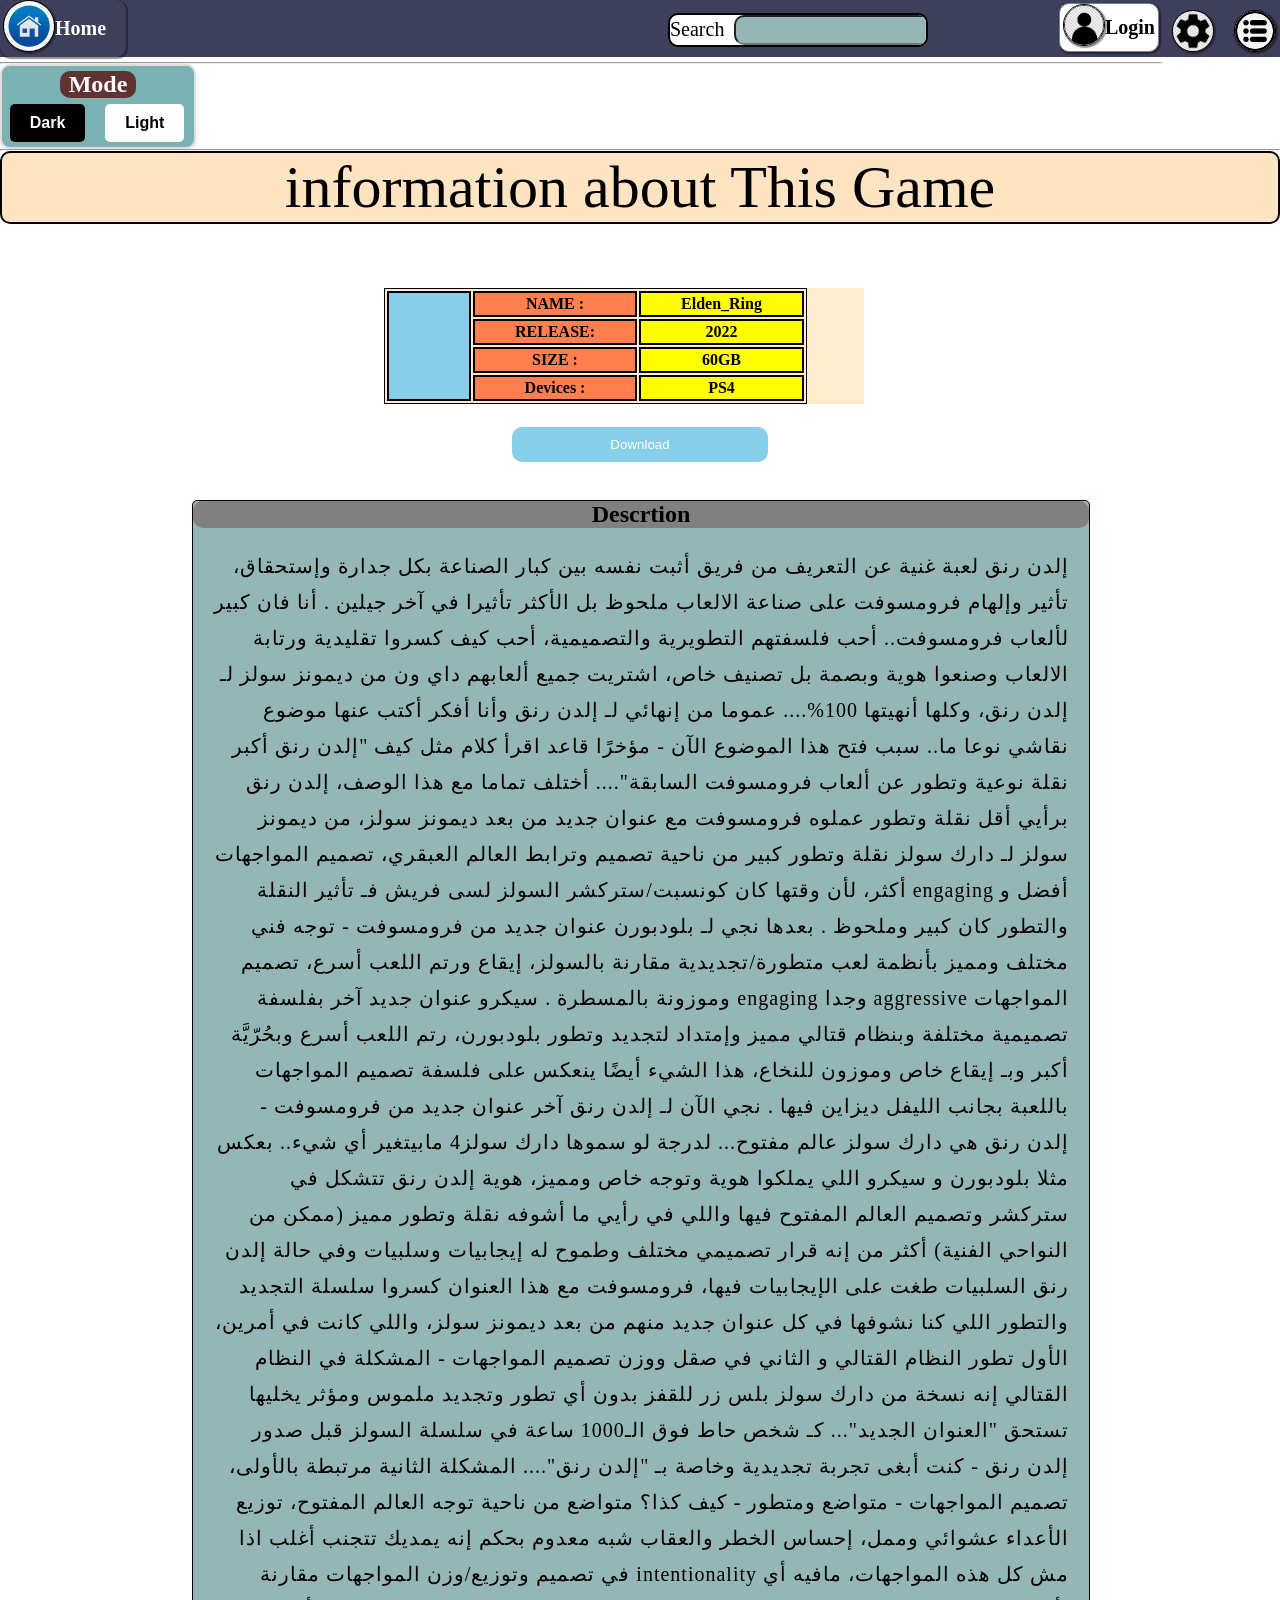
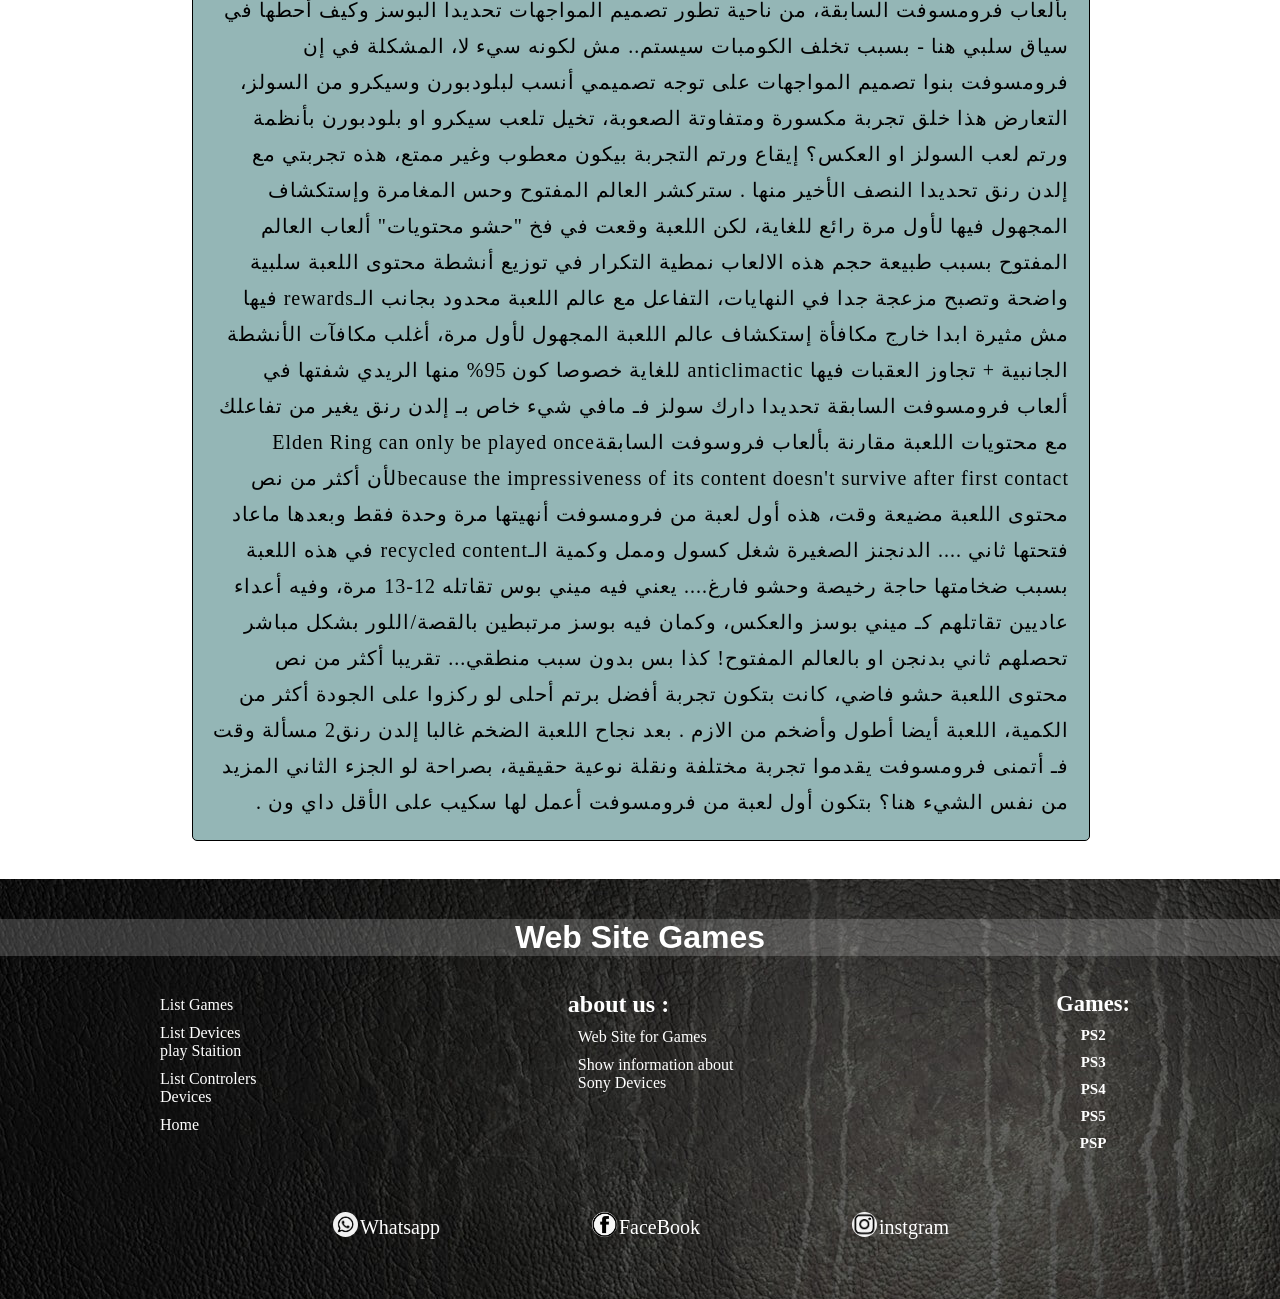
==== game_page.html @ aa7b2fb1 "Add files via upload" ====
<!DOCTYPE html>
<html lang="en">
<head>
    <meta charset="UTF-8">
    <meta name="viewport" content="width=device-width, initial-scale=1.0">
    <title>Elden_Ring</title>
    <link rel="stylesheet" href="Login_page.html">
    <link rel="stylesheet" href="Css_page.css">
    <link rel="stylesheet" href="ps4_page.html">
    <link rel="stylesheet" href="web_game.html">
    <link rel="stylesheet" href="ps3_page.html">
    <link rel="stylesheet" href="ps2_page.html">
    <link rel="stylesheet" href="psp_page.html">
    <link rel="stylesheet" href="ps5_page.html">
    <script src="js_page.js"></script>
</head>
<body>
    <div class="headup">
        <div class="list">
            <img style="width: 40px;height:40px;padding: 0;"  src="imgs/list.jpg" alt="">
    
        </div>
        <div class="tools">
            <img style="width: 40px;height:40px;padding: 0;"  src="imgs/tools.png" alt="">
    
        </div>
    
        <div class="sign">
        <a href="Login_page.html"><img style="width: 40px;height:40px;padding: 0;"  src="imgs/sing.png" alt="signed"></a>
            <h4 style="padding: 0;margin: 0;"><a href="">Login</a></h4>
        </div>
        <div class="search_o">
            <label>Search</label>
            <form><input type="search"></form>
        </div>
        <div class="home">
            <a href="web_game.html"><img style="width: 50px;height:50px;padding: 0;" src="imgs/home.png" alt="img_Site"></a> 
            <h4 style="padding: 0;margin: 0;"><a href="web_game.html">Home</a></h4>
          </div>
    
    </div>
    <hr>
    <div class="back_mode">
        <h2>Mode</h2>
    <div class="back_gro" >
        <div class="back_gro_black"><button onclick="ChangeBackgroundToRed()">Dark</button></div>
        <div class="back_gro_white"><button onclick="ChangeBackgroundToBlue()">Light</button></div>    
    </div>
</div>
    <hr>
    <div class="info_game">
        information about This Game
    </div>
   
    <div class="game">
        <table>  
            <tr>
                <td style="background-color: skyblue;" rowspan="4">
                   
                    <div id="elden_ring">
                    <img src="ps4/elden_ring.jpeg" alt="">
                  
                </td>
                <td class="td_green">NAME :</td>
                <td class="td_yellow">Elden_Ring</td>
            </tr>
            <tr>
                
                <td class="td_green">RELEASE:</td>
                <td class="td_yellow">2022</td>
            </tr>
            <tr>
                
                <td class="td_green">SIZE :</td>
                <td class="td_yellow">60GB</td>
            </tr>
            <tr>
                <td class="td_green">Devices :</td>
                <td class="td_yellow">PS4</td>
            </tr>

        </table>
    </div>

        <div class="download">
           <a href=""><button>Download</button></a> 
        </div>
    </div>
   <div class="descrtion_game">
    <h2>
        Descrtion
    </h2>
    <p>إلدن رنق لعبة غنية عن التعريف من فريق أثبت نفسه بين كبار الصناعة بكل جدارة وإستحقاق، تأثير وإلهام فرومسوفت على صناعة الالعاب ملحوظ بل الأكثر تأثيرا في آخر جيلين .
        أنا فان كبير لألعاب فرومسوفت.. أحب فلسفتهم التطويرية والتصميمية، أحب كيف كسروا تقليدية ورتابة الالعاب وصنعوا هوية وبصمة بل تصنيف خاص، اشتريت جميع ألعابهم داي ون من ديمونز سولز لـ إلدن رنق، وكلها أنهيتها 100%....
        
        عموما من إنهائي لـ إلدن رنق وأنا أفكر أكتب عنها موضوع نقاشي نوعا ما.. سبب فتح هذا الموضوع الآن - مؤخرًا قاعد اقرأ كلام مثل كيف "إلدن رنق أكبر نقلة نوعية وتطور عن ألعاب فرومسوفت السابقة"....
        أختلف تماما مع هذا الوصف، إلدن رنق برأيي أقل نقلة وتطور عملوه فرومسوفت مع عنوان جديد من بعد ديمونز سولز، من ديمونز سولز لـ دارك سولز نقلة وتطور كبير من ناحية تصميم وترابط العالم العبقري، تصميم المواجهات أفضل و engaging أكثر، لأن وقتها كان كونسبت/ستركشر السولز لسى فريش فـ تأثير النقلة والتطور كان كبير وملحوظ .
        
        بعدها نجي لـ بلودبورن عنوان جديد من فرومسوفت - توجه فني مختلف ومميز بأنظمة لعب متطورة/تجديدية مقارنة بالسولز، إيقاع ورتم اللعب أسرع، تصميم المواجهات aggressive وجدا engaging وموزونة بالمسطرة .
        
        سيكرو عنوان جديد آخر بفلسفة تصميمية مختلفة وبنظام قتالي مميز وإمتداد لتجديد وتطور بلودبورن، رتم اللعب أسرع وبحُرّيَّة أكبر وبـ إيقاع خاص وموزون للنخاع، هذا الشيء أيضًا ينعكس على فلسفة تصميم المواجهات باللعبة بجانب الليفل ديزاين فيها .
        
        نجي الآن لـ إلدن رنق آخر عنوان جديد من فرومسوفت - إلدن رنق هي دارك سولز عالم مفتوح... لدرجة لو سموها دارك سولز4 مابيتغير أي شيء.. بعكس مثلا بلودبورن و سيكرو اللي يملكوا هوية وتوجه خاص ومميز، هوية إلدن رنق تتشكل في ستركشر وتصميم العالم المفتوح فيها واللي في رأيي ما أشوفه نقلة وتطور مميز (ممكن من النواحي الفنية) أكثر من إنه قرار تصميمي مختلف وطموح له إيجابيات وسلبيات وفي حالة إلدن رنق السلبيات طغت على الإيجابيات فيها، فرومسوفت مع هذا العنوان كسروا سلسلة التجديد والتطور اللي كنا نشوفها في كل عنوان جديد منهم من بعد ديمونز سولز، واللي كانت في أمرين، الأول تطور النظام القتالي و الثاني في صقل ووزن تصميم المواجهات - المشكلة في النظام القتالي إنه نسخة من دارك سولز بلس زر للقفز بدون أي تطور وتجديد ملموس ومؤثر يخليها تستحق "العنوان الجديد"... كـ شخص حاط فوق الـ1000 ساعة في سلسلة السولز قبل صدور إلدن رنق - كنت أبغى تجربة تجديدية وخاصة بـ "إلدن رنق".... المشكلة الثانية مرتبطة بالأولى، تصميم المواجهات - متواضع ومتطور - كيف كذا؟ متواضع من ناحية توجه العالم المفتوح، توزيع الأعداء عشوائي وممل، إحساس الخطر والعقاب شبه معدوم بحكم إنه يمديك تتجنب أغلب اذا مش كل هذه المواجهات، مافيه أي intentionality في تصميم وتوزيع/وزن المواجهات مقارنة بألعاب فرومسوفت السابقة، من ناحية تطور تصميم المواجهات تحديدا البوسز وكيف أحطها في سياق سلبي هنا - بسبب تخلف الكومبات سيستم.. مش لكونه سيء لا، المشكلة في إن فرومسوفت بنوا تصميم المواجهات على توجه تصميمي أنسب لبلودبورن وسيكرو من السولز، التعارض هذا خلق تجربة مكسورة ومتفاوتة الصعوبة، تخيل تلعب سيكرو او بلودبورن بأنظمة ورتم لعب السولز او العكس؟ إيقاع ورتم التجربة بيكون معطوب وغير ممتع، هذه تجربتي مع إلدن رنق تحديدا النصف الأخير منها .
        
        ستركشر العالم المفتوح وحس المغامرة وإستكشاف المجهول فيها لأول مرة رائع للغاية، لكن اللعبة وقعت في فخ "حشو محتويات" ألعاب العالم المفتوح بسبب طبيعة حجم هذه الالعاب
        نمطية التكرار في توزيع أنشطة محتوى اللعبة سلبية واضحة وتصبح مزعجة جدا في النهايات، التفاعل مع عالم اللعبة محدود بجانب الـrewards فيها مش مثيرة ابدا خارج مكافأة إستكشاف عالم اللعبة المجهول لأول مرة، أغلب مكافآت الأنشطة الجانبية + تجاوز العقبات فيها anticlimactic للغاية خصوصا كون 95% منها الريدي شفتها في ألعاب فرومسوفت السابقة تحديدا دارك سولز فـ مافي شيء خاص بـ إلدن رنق يغير من تفاعلك مع محتويات اللعبة مقارنة بألعاب فروسوفت السابقة​
        Elden Ring can only be played once because the impressiveness of its content doesn't survive after first contact​
        لأن أكثر من نص محتوى اللعبة مضيعة وقت، هذه أول لعبة من فرومسوفت أنهيتها مرة وحدة فقط وبعدها ماعاد فتحتها ثاني ....
        
        الدنجنز الصغيرة شغل كسول وممل وكمية الـrecycled content في هذه اللعبة بسبب ضخامتها حاجة رخيصة وحشو فارغ.... يعني فيه ميني بوس تقاتله 12-13 مرة، وفيه أعداء عاديين تقاتلهم كـ ميني بوسز والعكس، وكمان فيه بوسز مرتبطين بالقصة/اللور بشكل مباشر تحصلهم ثاني بدنجن او بالعالم المفتوح! كذا بس بدون سبب منطقي...
        تقريبا أكثر من نص محتوى اللعبة حشو فاضي، كانت بتكون تجربة أفضل برتم أحلى لو ركزوا على الجودة أكثر من الكمية، اللعبة أيضا أطول وأضخم من الازم .
        
        
        بعد نجاح اللعبة الضخم غالبا إلدن رنق2 مسألة وقت فـ أتمنى فرومسوفت يقدموا تجربة مختلفة ونقلة نوعية حقيقية، بصراحة لو الجزء الثاني المزيد من نفس الشيء هنا؟ بتكون أول لعبة من فرومسوفت أعمل لها سكيب على الأقل داي ون .</p>
   </div>

   <footer>
    <h1>Web Site Games</h1>
    <div id="footer-1">
        
        <div class="foot-1">
            <ul>
                <li><a href="#L-G-link">List Games</a></li>
                <li><a href="#D-P-link">List Devices play Staition</a></li>
                <li><a href="#D-P-C-link">List Controlers Devices</a></li>
                <li><a href="#H-link">Home</a></li>
            </ul>
        </div>
       
    <div class="foot-2">
        
            <ul>
                <h2>about us :</h2>
                <li>Web Site for Games</li>
                <li>Show information about Sony Devices</li>
                
            </ul>
        
    </div>

    <div class="foot-3">
        <ul>
            <h2>Games:</h2>
            <a href="ps2_page.html"><li>PS2</li></a>
            <a href="ps3_page.html"><li>PS3</li></a>
            <a href="ps4_page.html"><li>PS4</li></a>
            <a href="ps5_page.html"><li>PS5</li></a>
            <a href="psp_page.html"><li>PSP</li></a>
        </ul>
    </div>
   
</div>

<div id="call_us" style="text-align: center;margin-top: 50px;">
    <div class="media_img">                         <a href="https://wa.me/967770346553"><img src="imgs/whatsapp.png" alt=""></a><a href="https://wa.me/967770346553">Whatsapp</a></div>
    <div style="margin: 0 150px;" class="media_img"><a href="https://www.facebook.com/profile.php?id=61573154571070&mibextid=JRoKGi"><img src="imgs/facebook.png" alt=""></a><a href="https://www.facebook.com/profile.php?id=61573154571070&mibextid=JRoKGi">FaceBook</a></div>
    <div class="media_img">                         <a href="https://www.instagram.com/hashirama7967?igsh=OGQ5ZDc2ODk2ZA=="><img src="imgs/instgram.png" alt=""></a><a href="https://www.instagram.com/hashirama7967?igsh=OGQ5ZDc2ODk2ZA==">instgram</a></div>
</div>
    
</footer>
    
</body>
</html>
---- Css_page.css ----
*{
    padding: 0;
    margin: 0;
}
/* ------------------------------------------------- */
.Email{
    display: flex;
    
    justify-content: center;
    align-items: center;
    margin-bottom: 10px;
    margin-top: 10px;
}
.Email label{
    margin: 0 5px;
}
.Password{
    display: flex;
    justify-content: center;
    align-items: center;
    margin: 0 22px 0 0;
    
}
.Password label{
    margin: 0 5px;
}
.login_page{
    background-color: #94b6b6;
    width: 300px;
    height: 150px;   
    border-radius: 10px;
    top: 75px;
    position: absolute;
    border: solid black;
    

}
.no_page{
    top: 100px;
    width: 300px;
    height: 300px;
    background-color: #169ad182;
    margin-left: 600px;
    padding: 0 50px;
    position: relative;
    border-radius: 10px;
    border: solid gray;
}
.login_page header h1{
    text-align: center;
    margin: 0;
    padding: 0;
}
.sub input{
    float: right;
    margin: 8px 10px 0;
    width: 70px;
    height: 30px;
    border-radius: 5px;
}
/* ------------------------------------------------- */

.headup{
    width: 100%;
    background-color: #3E3F5B;
    color: black;
    margin-bottom: 5px;
    max-width: 100%;
    font-size: 20px;
    height: 100%;
    position: sticky;
    
}

.home{  
    color: white;
    width: 120px;
    max-width: 120px;
    overflow: hidden;
    display: flex;
    align-items: center;
   
    cursor: pointer;
    text-align: center;
    border-radius: 10px;
    padding: 0 3px;
    box-shadow:  1px 1px 1px 1px rgba(9, 9, 8, 0.441);
}

 .home a{  
  color: white;
  text-decoration: none;
} 
.list{
    margin: 10px 4px 10px 10px;
    float: right; 
    
}
.sign{
    float: right;
    margin: 3px;
    display: flex;
    background-color: white;
    text-align: center;
    align-items: center;
    border-radius: 10px;
    padding: 0 3px;
    border: solid 1px gray;
    cursor: pointer;
    box-shadow:  1px 1px 1px 1px rgba(9, 9, 8, 0.441);
   
}
.sign a{
    color: black;
    text-decoration: none;
}
.tools{
    float: right;
    margin: 10px 10px ;
    
}
.home img,
.list img,
.sign img,
.tools img{
    width: 250px;
    height: 250px;
    padding: 20px 20px 0;
    border-radius: 50px;
    border: 1px solid black;
    box-shadow:  1px 1px 1px 1px rgba(9, 9, 8, 0.441);
}
.search_o{
    width: 20%;
    max-width: 20%;
    overflow: hidden;
    display: flex;
    align-items: center;
    
    margin: 1% 10%;
    background-color: white;
    cursor: pointer;
    float: right;
    text-align: center; 
    border-radius: 10px;
    border:  solid black 2px;
}
.search_o input{
    border-radius: 10px;
    margin: 0 0 0 10px;
    width: 160%;
    max-width: 160%;
    overflow: hidden;
    height: 30px;
    background-color: #94b6b6;
}
/* ------------------------------------------------- */
.back_mode{
    background-color: rgba(23, 116, 116, 0.559);
    width: 15%;
    Border: 2px solid #ddd;
    border-radius: 10px;
    Box-shadow: 0 2px 5px rgba(0,0,0,0.1);
    padding: 5px 0;    
}
.back_gro{
justify-content: center;
display: flex;
width: 99%;


}
.back_gro button{
    margin: 0 10px;  
}
.back_gro_black button {   
    color: white;
    background-color: black;
    font-size: 100%;
    font-weight: bold;
}
.back_gro_white button{
    color: black;
    font-size: 100%;
    font-weight: bold;
    background-color: white;
}
Button {
    Padding: 10px 20px;
    Margin-top: 10px;
    Border: none;
    Color: white;
    Cursor: pointer;
    Border-radius: 5px;
}

.back_gro_black Button:hover {
    Background-color: #2a2926;
}
.back_gro_white Button:hover {
    Background-color: #fff7e0;
}
.back_mode h2{
    text-align: center;
    padding: 0%;
    margin: 3px 0;
    background-color: #613232;
    border-radius: 10px;
    margin:0 30% 3%;
    color: white;

    

}

/* ------------------------------------------------- */
.nav{
    
    background-image: url('imgs/poster_ps5_wallpeper_3.jpg') ;
    background-size:  cover;
    background-position: bottom;
    width: 100%;
    
}
.nav h1{
font-family: 'Franklin Gothic Medium', 'Arial Narrow', Arial, sans-serif;
font-style: italic;
text-align: center;
background-color: #f9f1f165;
width: 15%;
margin: 0 42.5% ;
margin-bottom: 1%;
border-radius: 10px;
border: #b7c1c1b4 solid 1px;
box-shadow:  1px 1px 1px 1px rgba(9, 9, 8, 0.393);
}
.nav ul {
    /* background-color: #16b310; */
    padding: 0;
    display: flex;
    margin:0 10%;
    list-style: none;
    text-align: center;
    justify-content: center;  
}
.nav li {
    
    background-color: rgba(25, 131, 243, 0.666);
    padding:10px 50px;
    color: black;
    border: solid rgba(202, 194, 194, 0.733) 1px;
    border-radius: 7px;
    font-size: 20px;  
    margin: 10px 20px;
    box-shadow:  1px 1px 1px 1px rgba(9, 9, 8, 0.441);
}
.nav a{
text-decoration: none;
}
.nav_light :hover{
    background-color: rgba(25, 130, 243, 0.296);
     
     font-weight: bold;
}
/* ------------------------------------------------- */
.right_side{
    /* background-color: #e8dedec7; */
    background-image: url('imgs/poster_xbyz_2.jpg');
    background-size: contain;
    background-position: top;
    background-repeat: repeat;
    color: white;
    width: 20%;
    height: 100%;
    float: right;
    margin-top: 10px;
    /* border: solid black 1px; */
    
}

.aside_list_information ul{
    list-style: none;
    padding: 0;
    margin: 0;
    
 }
 #top_game_list{
    list-style: decimal;
    list-style-position: inside;
 }
 #top_game_list li{
   font-size: 16px;
 }
 #top_game_list .aside_light_right :hover{
    background-color: rgba(255, 179, 0, 0.529);
    color: white;
    font-weight: bold;
 }
.aside_list_information li{
    font-size: 15px;
    
     padding: 8px;
     
 }
.aside_light_right :hover{
    background-color: rgba(0, 255, 42, 0.525);
    color: white;
     font-weight: bold;
     
 }
/* ------------------------------------------------- */
.left_side{
    background-image: url('imgs/poster_xbyz_2.jpg');
    width: 10%;
    height: 100%;
    margin-top: 18px;
    margin-bottom: 2200px;
    
    border: solid black 1px;
    color: white;
    box-shadow:  1px 1px 1px 1px rgba(9, 9, 8, 0.329);
    
}
.aside_list_game ul{
    list-style: none;
    padding: 0;
    margin: 0;
    
 }
.aside_list_game li{
     border-bottom: 1px solid #007aff;
     padding: 8px;
     
 }
.aside_list_game_light :hover{
     background-color: rgba(0, 255, 255, 0.336);
     
     font-weight: bold;
     
 }
 .aside_list_game_light a{
    text-decoration: none;
    color: white;
 }


 /* ------------------------------------------------- */
.game_list{
    background-color: #e8e4e4e1;
    width: 66%;
    height: 100%;
    float: right;
    margin: 10px 2%;
    border: solid black 1px;
}
.poster_games1 img{
    width: 96%;
    margin: 3px 2% 0;

}
.poster_games2 img{

    width: 96%;
    height: 120px;
    margin: 3px 2% 0;


}
.type_games{
    background-color: skyblue;
    color: black;
    margin-bottom:20px ;
    text-align: center;
    font-size: 25px;
    border: solid black 1px;
}
.groub_gmaes{
    width: 96%;
    height: 400px;
    margin: 0 2%;
    /* background-color: beige; */
    display: flex;

}
.poster{
    width: 24%;
    
    background-color: #702c2c;
    margin: 15px 0.5% 2%;
    border:solid #94b6b6 2px;
    text-align: center;
    box-shadow:  1px 1px 1px 1px rgba(9, 9, 8, 0.329);
}
.poster img {
    cursor: pointer;
    width: 100%;
    height: 90%;
    

}
h3{
    max-height: 15px;
    overflow: visible;
    font-size: 15px;
    padding: 0 0 20px;
    margin: 0;
    /* margin: 4px 10px 15px ; */
    background-color: rgb(199, 118, 38);
}
#img_search{
    width: 20px;
    height: 30px;
    border-radius: 30px;
}
.poster a{
    text-decoration: none;
    color: black;
}
/* ------------------------------------------------ */
.game{

    background-color:blanchedalmond;
    width:37.5%;
    margin: 5% 30% 1%;
}
#elden_ring img{
width: 180px;
}
 table{
    border: 1px black solid;
    text-align: center;
   width: 50%;
   font-weight: bold;
 }
 
table td{
    padding:2px 40px;
    border: 2px black solid;
 }
 .td_green{
    background-color: coral;
 }
 .td_yellow{
    background-color: yellow;
 }
 
.download{
    width: 20%;
    margin:0 40%;
}

.download button{
    border-radius: 10px;
    width: 100%;
    padding:10px 0 ;
    background-color: skyblue;
    cursor: pointer;

}
.info_game{
    font-size: 60px;
    background-color: bisque;
    border: 2px black solid;
    border-radius: 10px;
    text-align: center;
}
.descrtion_game{
    width: 70%;
    margin:3% 15%;
    background-color: #94b6b6;
    border-radius: 5px;
    border: 1px black solid;
    
}
.descrtion_game p{
    direction: rtl;
    font-size: 20px;
    padding: 20px;
    line-height: 1.8;
    letter-spacing: 1px;
    
}
.descrtion_game h2{
    text-align: center;
    background-color: gray;
    border-radius: 10px;
    padding: 0;
    margin: 0;
}
/* ------------------------------------------------------------ */
section{  
    width: 60%;
    height: 100%;
    float: right;
    margin: 10px 5%;

}
.groub_ps{
    
    display: flex;
    margin: 15px;
    justify-content: center;
    height: 300px;
   
}
.poster_devices{
    /* border: solid 1px black; */
    width: 50%;
    height: 100%;
    margin: 0 6px;
    text-align: center;
    cursor: pointer;
    
    
}
.poster_devices :hover{
    opacity: 92%;
}
.poster_devices button{
    margin: 0;
    padding: 0;
    width: 35%;
    height: 10%;
    font-size: 15px;
    background-color: #222222;
    color: white;
    font-family: 'Gill Sans', 'Gill Sans MT', Calibri, 'Trebuchet MS', sans-serif;
    font-weight: bold;
    box-shadow:  1px 1px 1px 1px rgba(9, 9, 8, 0.329);
}
.poster_devices img{
   width: 100%;
   height: 80%;
   margin: 0;
   border-radius:0 0 10px 10px;
   box-shadow:  1px 1px 1px 1px rgba(9, 9, 8, 0.329);
  
}
.poster_devices h1{
    background-color: #16b310;
    border-radius:  10px 10px 0 0;
    box-shadow:  1px 1px 1px 1px rgba(9, 9, 8, 0.329);
    
    
}


/* ------------------------------------------------------------ */
footer{
    padding-top: 40px;
    background-image: url('imgs/poster_sony_wallpeper.jpg');
    color: white;
    width: 100%;
    height: 380px;
    
}
footer h1 {
    text-align: center;
    font-family: Arial, Helvetica, sans-serif;
    background-color: #dddddd35;
    
}
footer ul {
    margin: 5px 150px;
}
#footer-1{
    display: flex;
    margin-top: 30px;
    
}
#footer-1 ul{

list-style-type: none;
}
footer li {
    margin: 10px;
}
footer a{
    color: white;
    text-decoration: none;
}
footer li :hover{
    color: rgba(255, 255, 255, 0.608);
}
footer #call_us :hover{
    color: rgba(255, 255, 255, 0.608);
}
footer #call_us {
    font-size: 20px;
    display: flex;
    justify-content: center;
}
.media_img{
 display: flex;
 align-items: center;
}
.media_img img{
margin: 0 2px;
width: 25px;
border-radius: 25px;
}
.foot-3{
    text-align: center;
    font-size: 15px;
    font-weight: bold;
}
.foot-3 a :hover{
    color: rgba(255, 255, 255, 0.608); 
}
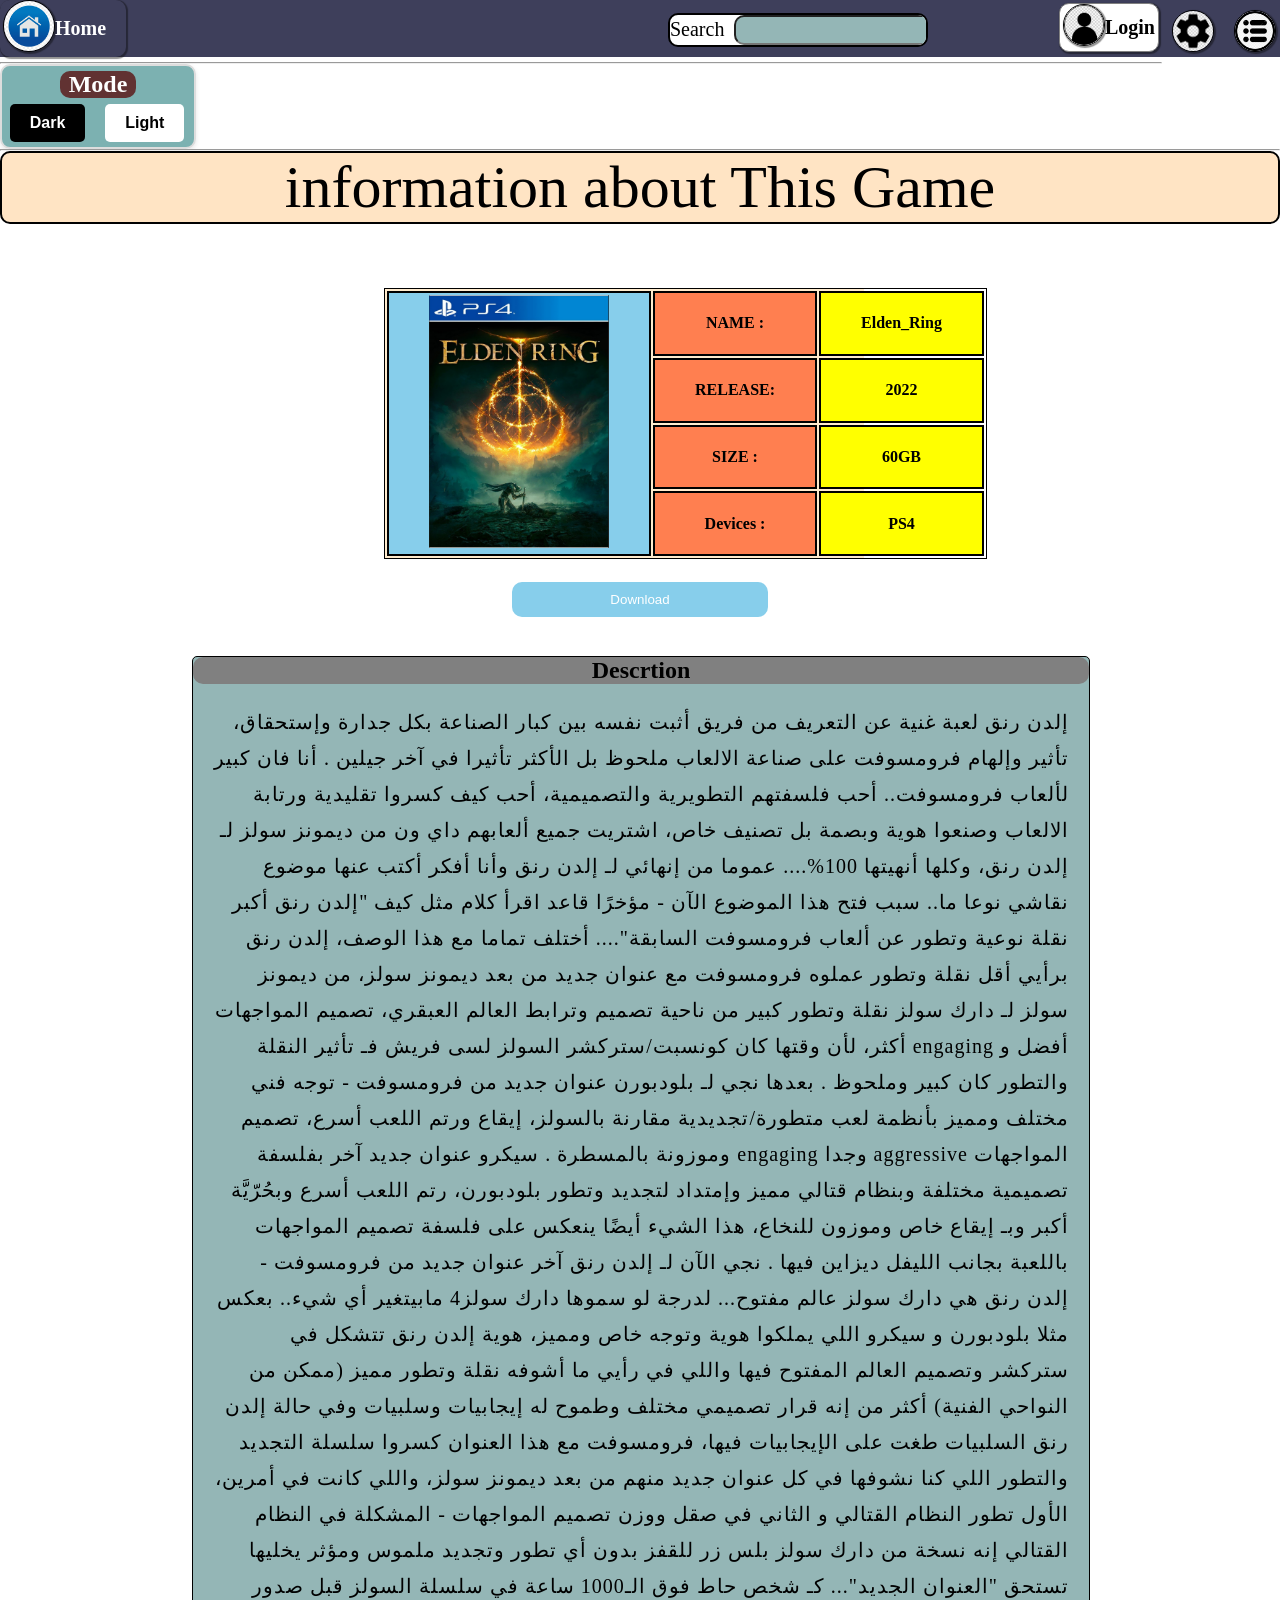
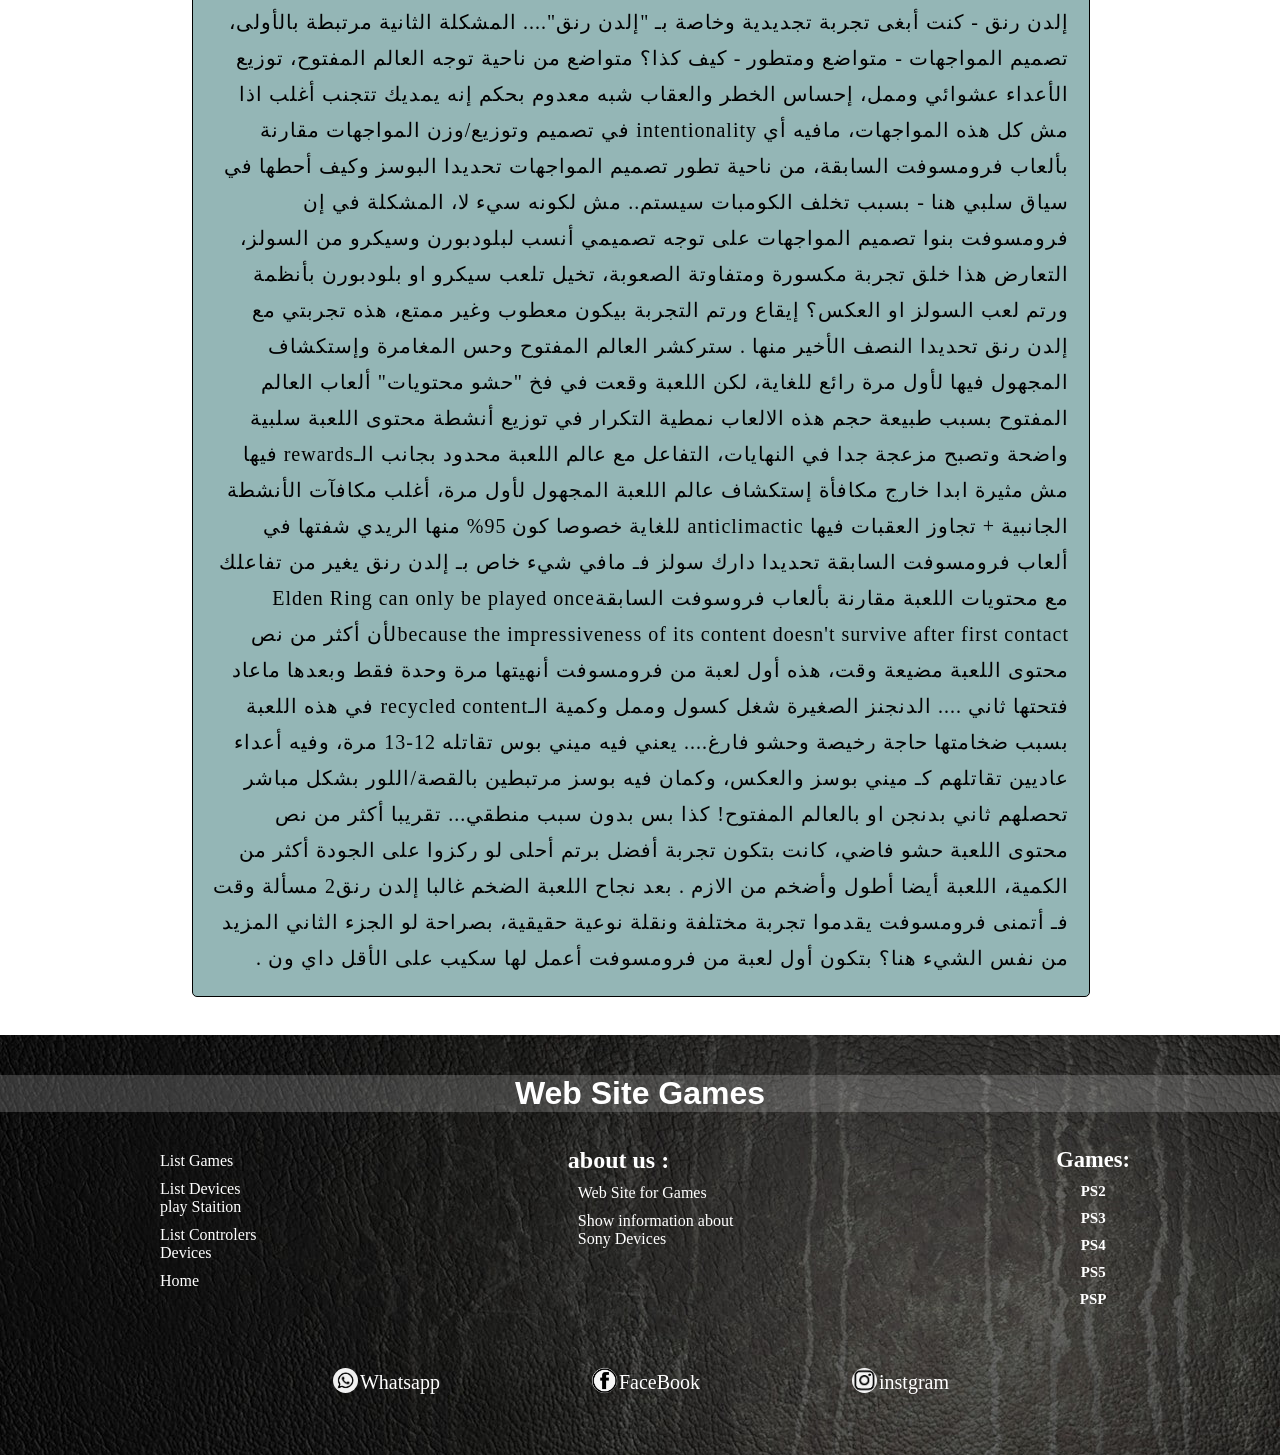
==== commit 83e2b9cc: "Add files via upload" ====
--- a/game_page.html
+++ b/game_page.html
@@ -7,7 +7,7 @@
     <link rel="stylesheet" href="Login_page.html">
     <link rel="stylesheet" href="Css_page.css">
     <link rel="stylesheet" href="ps4_page.html">
-    <link rel="stylesheet" href="web_game.html">
+    <link rel="stylesheet" href="index.html">
     <link rel="stylesheet" href="ps3_page.html">
     <link rel="stylesheet" href="ps2_page.html">
     <link rel="stylesheet" href="psp_page.html">
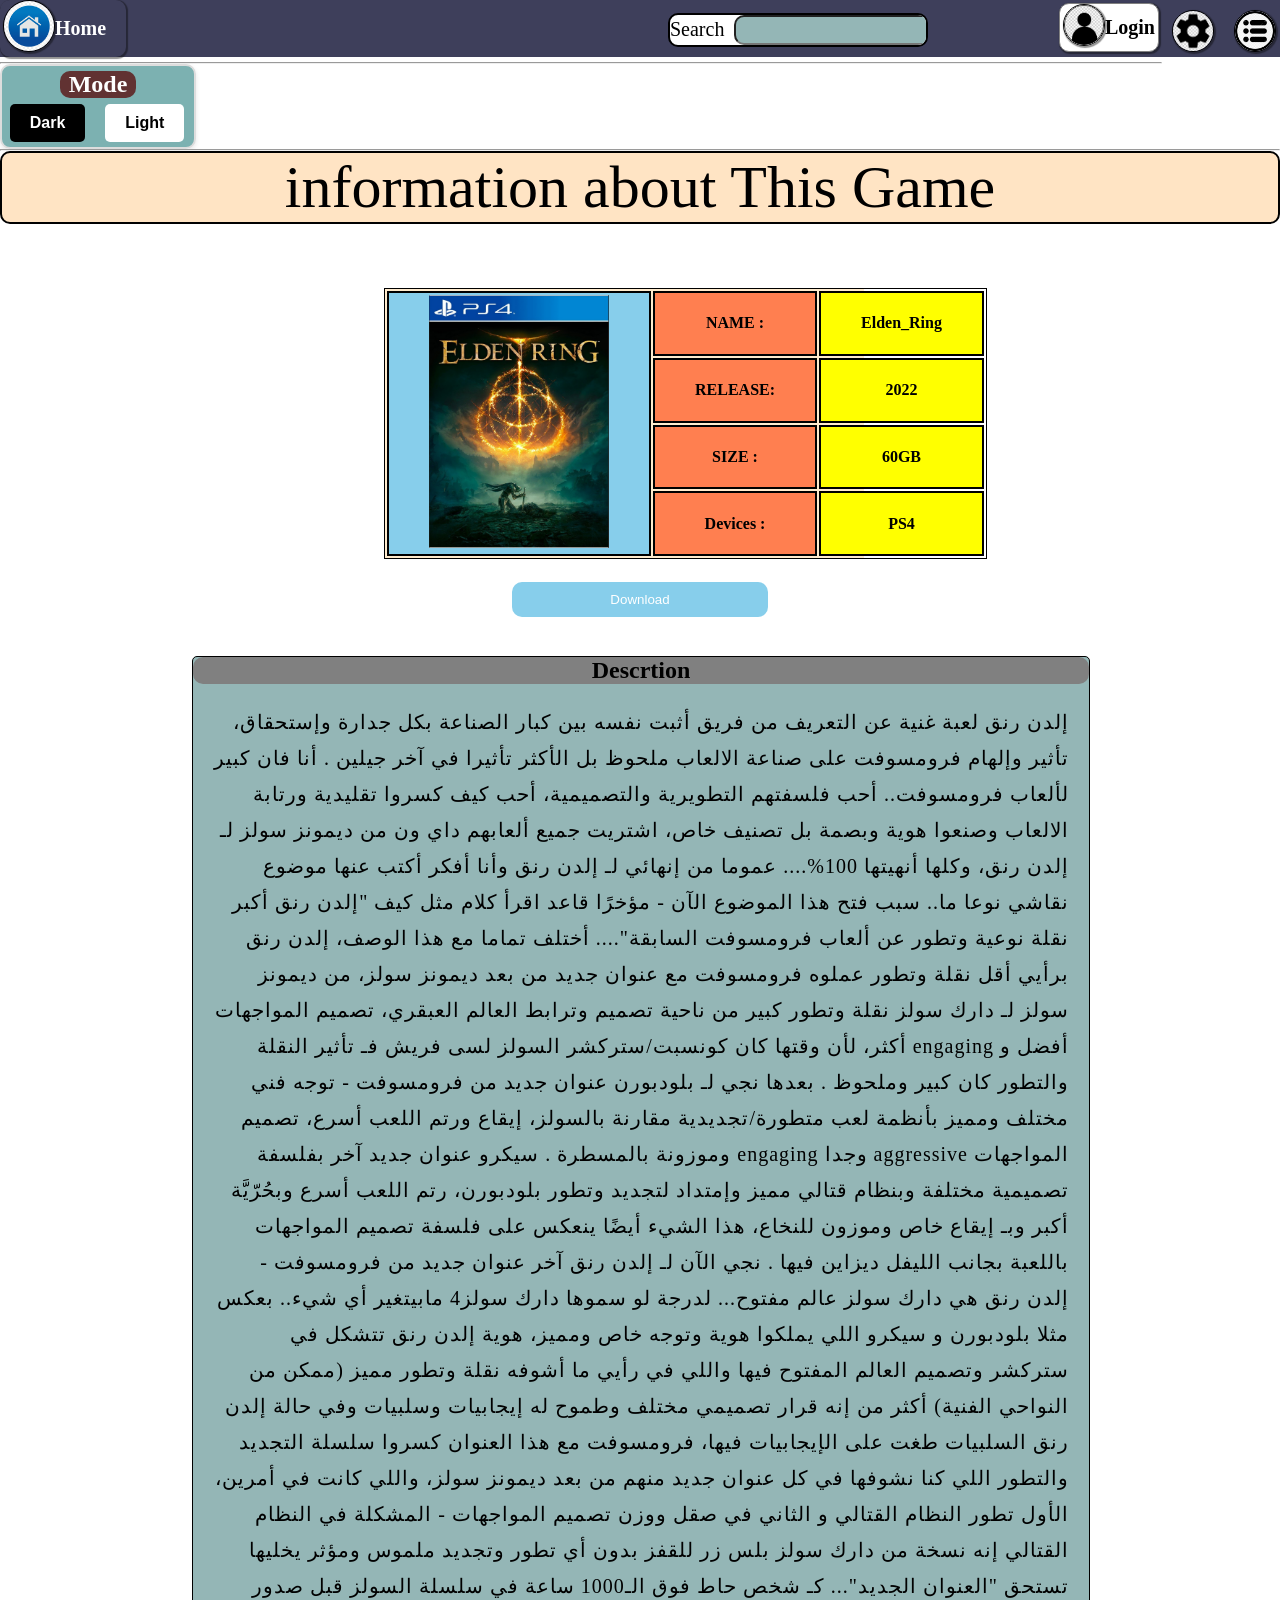
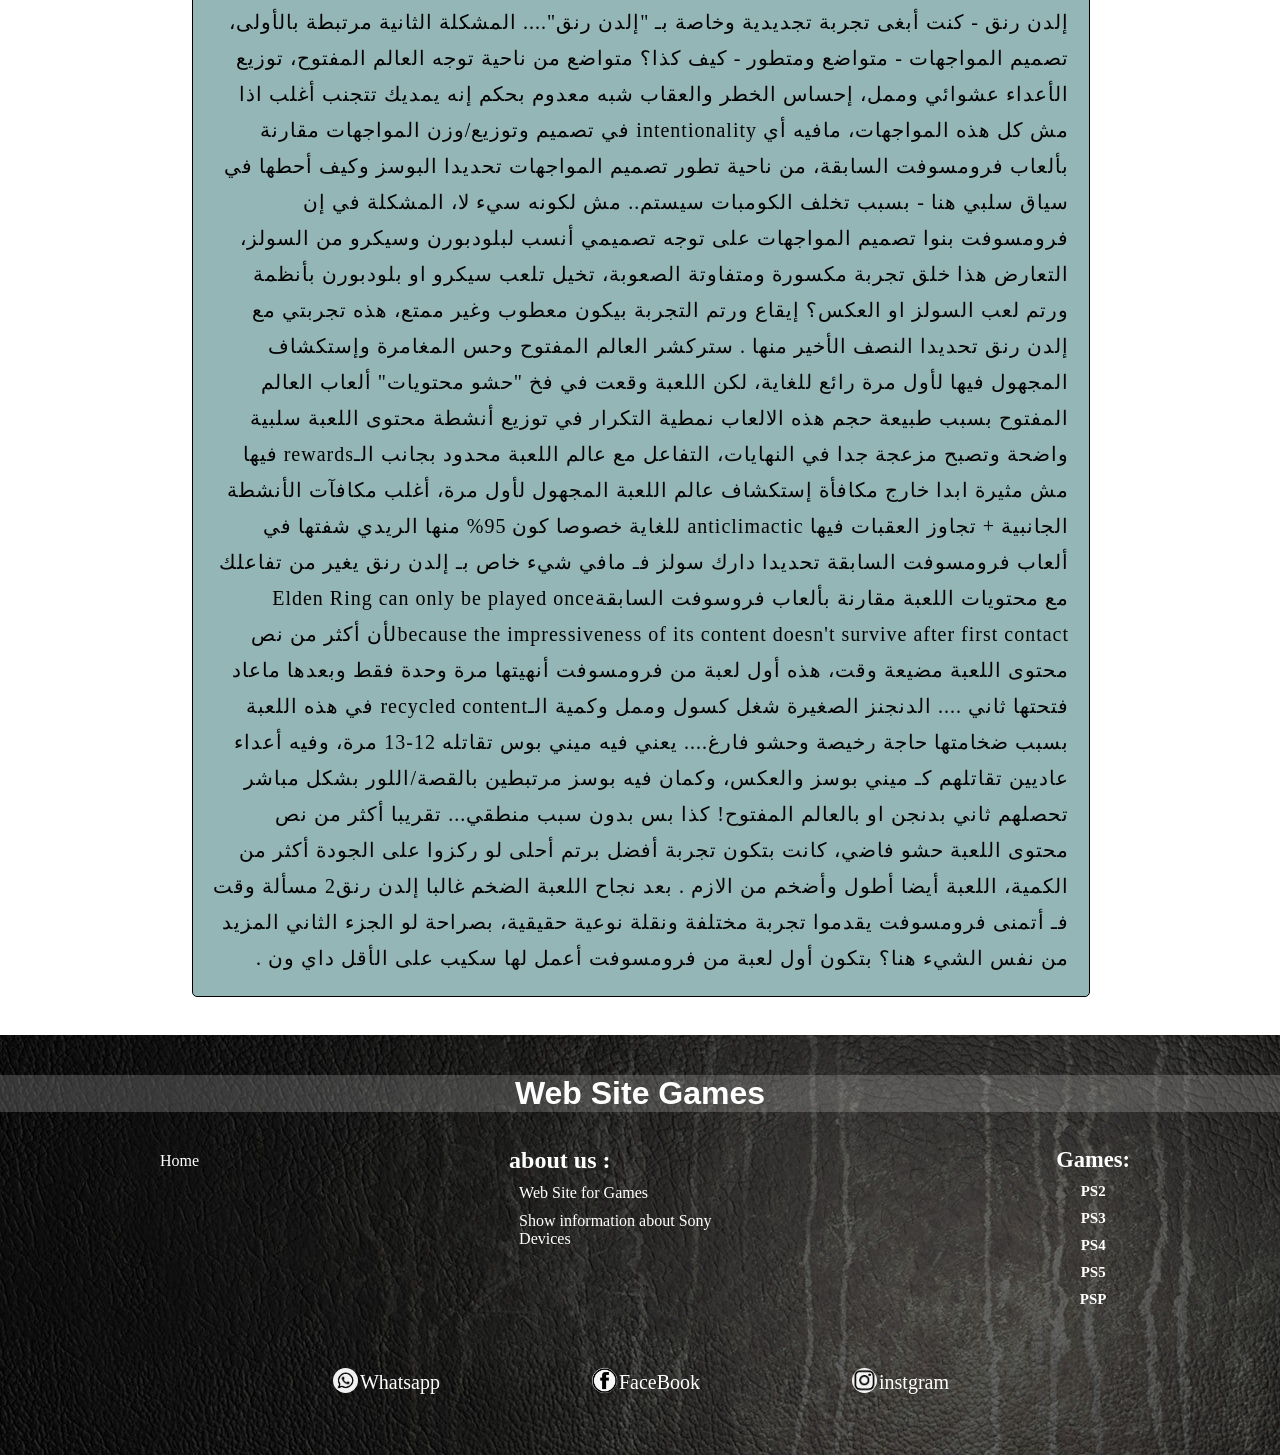
==== commit 5c2c8a98: "Add files via upload" ====
--- a/game_page.html
+++ b/game_page.html
@@ -34,8 +34,8 @@
             <form><input type="search"></form>
         </div>
         <div class="home">
-            <a href="web_game.html"><img style="width: 50px;height:50px;padding: 0;" src="imgs/home.png" alt="img_Site"></a> 
-            <h4 style="padding: 0;margin: 0;"><a href="web_game.html">Home</a></h4>
+            <a href="index.html"><img style="width: 50px;height:50px;padding: 0;" src="imgs/home.png" alt="img_Site"></a> 
+            <h4 style="padding: 0;margin: 0;"><a href="index.html">Home</a></h4>
           </div>
     
     </div>
@@ -120,10 +120,8 @@
         
         <div class="foot-1">
             <ul>
-                <li><a href="#L-G-link">List Games</a></li>
-                <li><a href="#D-P-link">List Devices play Staition</a></li>
-                <li><a href="#D-P-C-link">List Controlers Devices</a></li>
-                <li><a href="#H-link">Home</a></li>
+                
+                <li><a href="index.html">Home</a></li>
             </ul>
         </div>
        
--- a/Css_page.css
+++ b/Css_page.css
@@ -378,14 +378,12 @@
     width: 96%;
     height: 400px;
     margin: 0 2%;
-    /* background-color: beige; */
+    
     display: flex;
 
 }
 .poster{
     width: 24%;
-    
-    background-color: #702c2c;
     margin: 15px 0.5% 2%;
     border:solid #94b6b6 2px;
     text-align: center;
@@ -404,7 +402,6 @@
     font-size: 15px;
     padding: 0 0 20px;
     margin: 0;
-    /* margin: 4px 10px 15px ; */
     background-color: rgb(199, 118, 38);
 }
 #img_search{
